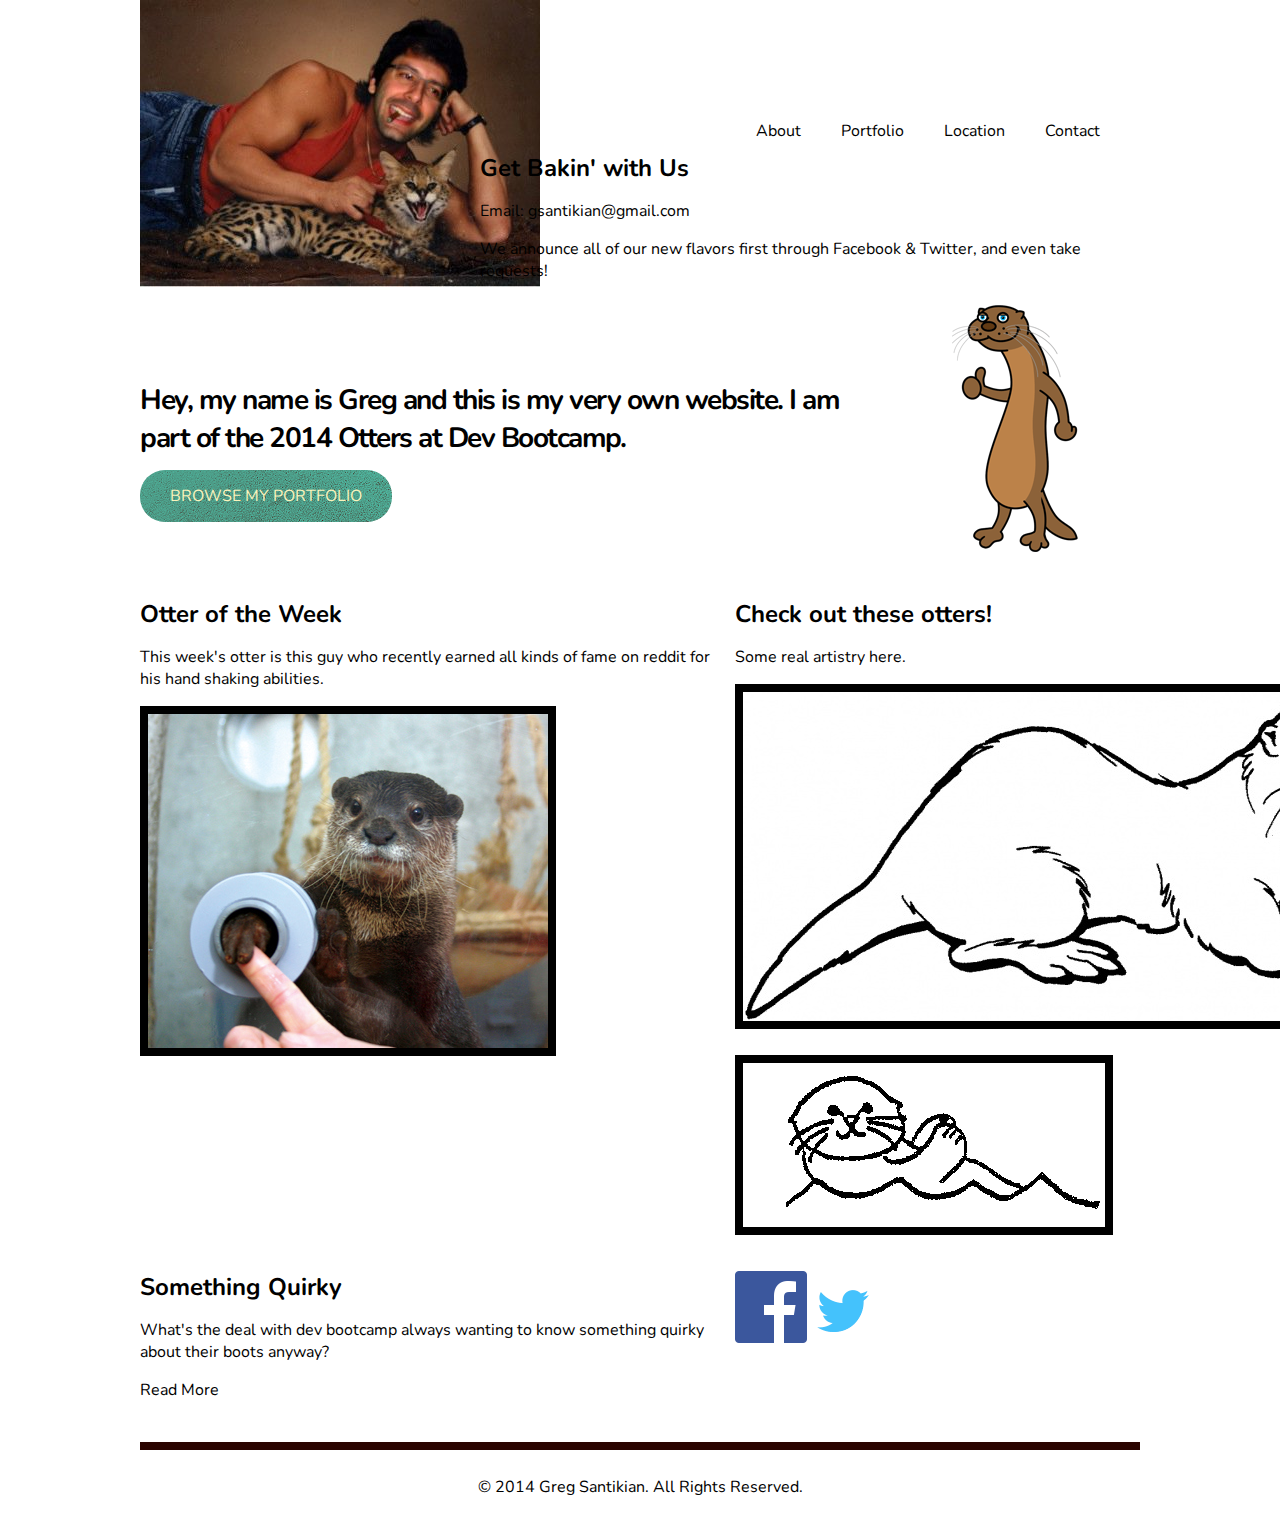
==== index.html @ 7d84310e "Got rid of phone number updated Email and Updated text for right photos" ====
<!DOCTYPE HTML>
<html>
<head>
  <meta http-equiv="Content-Type" content="text/html; charset=utf-8"/>
  <title>santikian.org</title>
  <link rel="stylesheet" href="css/normalize.css" type="text/css" media="screen">
  <link rel="stylesheet" href="css/grid.css" type="text/css" media="screen">
  <link href='http://fonts.googleapis.com/css?family=Nunito' rel='stylesheet' type='text/css'>
  <link rel="stylesheet" href="css/style.css" type="text/css" media="screen">
</head>

<body>
  <div class="container clearfix">
    <div class="grid_4">
      <img src="img/bobcat.jpg" alt="Me and my bobcat">
    </div>
    <div class="grid_8 omega">
      <ul class="nav">
        <li><a href="#">About</a></li>
        <li><a href="#">Portfolio</a></li>
        <li><a href="#">Location</a></li>
        <li class="last"><a href="#">Contact</a></li>
      </ul>
    </div>
    <div id="intro" class="grid_9">
      <h1>Hey, my name is Greg and this is my very own website. I am part of the 2014 Otters at Dev Bootcamp. </h1>
    <p><a href="#" class="btn">Browse My Portfolio</a></p>
    </div>
    <div class="grid_3 omega">
      <img src="img/cartoon-otter.gif" alt="Thumbs up otter!">
    </div>

    <div id="featured-cupcake" class="grid_7">
      <h2>Otter of the Week</h2>
      <p>This week's otter is this guy who recently earned all kinds of fame on reddit for his hand shaking abilities.</p>
      <img src="img/shake.jpg" alt="Shake on it!">
    </div>

    <div id="new-cupcakes" class="grid_5 omega">
      <h2>Check out these otters!</h2>
      <p>Some real artistry here.</p>
      <img src="img/stupid_otter.jpeg" alt="An otter">
      <img src="img/otter.gif" alt="Another otter">
    </div>


    <div class="grid_7">
      <h2>Something Quirky</h2>
      <p>What's the deal with dev bootcamp always wanting to know something quirky about their boots anyway?</p>
      <p><a href="#" class="btn-small">Read More</a></p>
    </div>

    <div class-"grid_5 omega">
      <h2>Get Bakin' with Us</h2>

      <div id="contact">
        <p>Email: <a href="#">gsantikian@gmail.com</a></p>
      </div>

      <p>We announce all of our new flavors first through Facebook &amp; Twitter, and even take requests!</p>
      <a href="http://www.facebook.com/SmellsLikeBakin"><img src="img/facebook.png" alt="Facebook"></a>
      <a href="http://www.twitter.com/#!/smellslikebakin"><img src="img/twitter-64.gif" alt="Twitter"></a>
    </div>

    <div id="copyright" class="grid_12">
      <p>&copy; 2014 Greg Santikian. All Rights Reserved.</p>
    </div>
  </div>
</body>
</html>
---- css/grid.css ----
/*
 Width: 1000px
 # Columns : 12 
 Column width: 65px
 Gutter : 20px 

 */
.grid_1 { width: 65px; }
.grid_2 { width: 150px; }
.grid_3 { width: 235px; }
.grid_4 { width: 320px; }
.grid_5 { width: 405px; }
.grid_6 { width: 490px; }
.grid_7 { width: 575px; }
.grid_8 { width: 660px; }
.grid_9 { width: 745px; }
.grid_10 { width: 830px; }
.grid_11 { width: 915px; }
.grid_12 { width: 1000px; }

.grid_1,
.grid_2,
.grid_3,
.grid_4,
.grid_5,
.grid_6,
.grid_7,
.grid_8,
.grid_9,
.grid_10,
.grid_11,
.grid_12 {
	margin: 0 20px 10px 0;
	float: left;
	display: block;
}

.alpha{margin-left:0px;}
.omega{margin-right:0px;}

.container{
	width: 1000px; 
	margin: auto;
}



.clear{clear:both;display:block;overflow:hidden;visibility:hidden;width:0;height:0}.clearfix:after{clear:both;content:' ';display:block;font-size:0;line-height:0;visibility:hidden;width:0;height:0}* html .clearfix,*:first-child+html .clearfix{zoom:1}
---- css/style.css ----
body {
  font-family: 'Nunito', sans-serif;
  color: #000000;
  background: #FFFFFF;
}

a {
  color: #000000;
  text-decoration: none;
}

h1 {
  font-size: 1.750em;
  letter-spacing: -1.5px;
}

h2 {
  font-size: 1.500em;
  color: #000000;
}

.btn {
  color: #FAF3BC;
  background: #4FB69F url('img/texture.png') no-repeat right top;
  padding: 15px 30px;
  margin: 40px 0px;
  border-radius: 25px;
  text-transform: uppercase;
}

.btn:hover {
  background-color: #000000;
}

ul.nav {
  margin: 120px 0 0 0;
  list-style: none;
  float: right;
}

ul.nav li {
  float: left;
  margin-right: 40px;
}

ul.nav li a {
  color: #000000;
}

#intro {
  margin: 50px 0 75px 0;
}

#new-cupcakes img {
  border: 8px solid #000000;
  margin: 0 0 20px 0;
}

#featured-cupcake img {
  border: 8px solid #000000;
}

#copyright {
  border-top: 8px solid #2A0400;
  padding: 10px 0px;
  margin: 15px 0px;
  text-align: center;
}
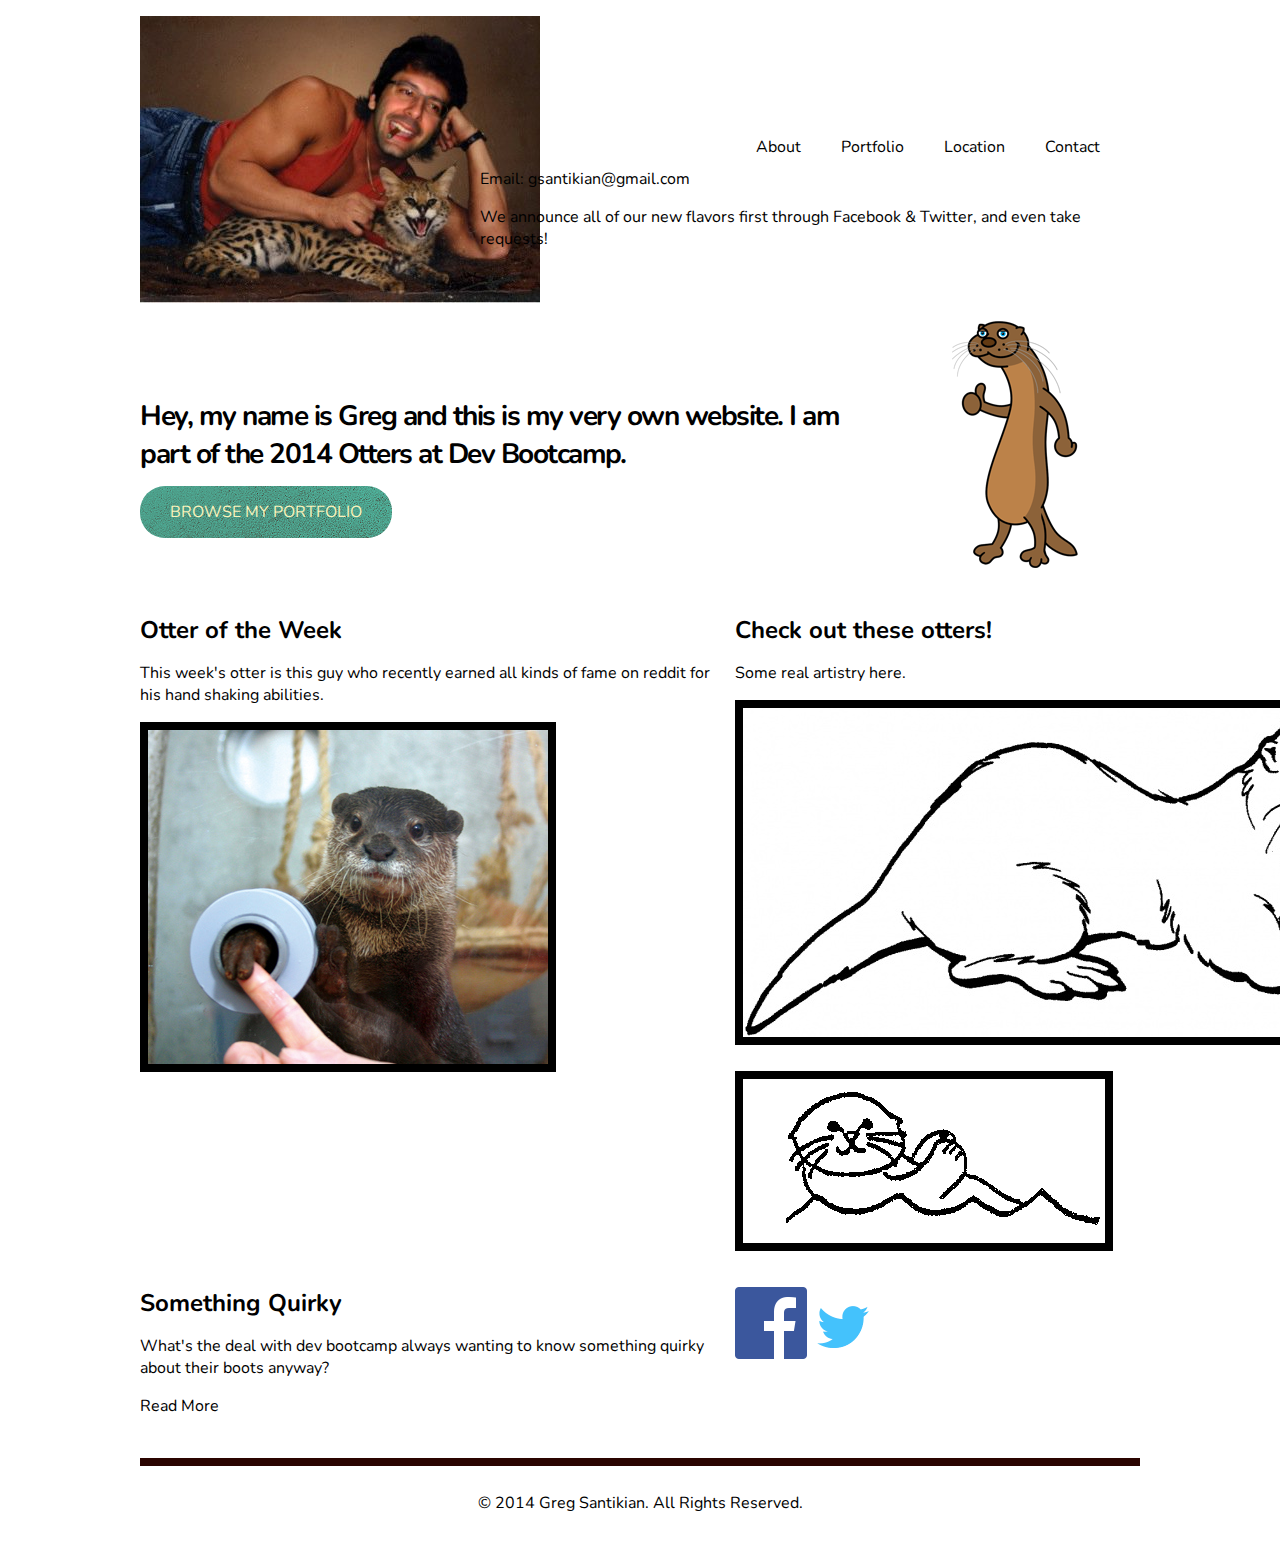
==== commit fca512f5: "Removed Get Bakin With Us header" ====
--- a/index.html
+++ b/index.html
@@ -51,8 +51,6 @@
     </div>
 
     <div class-"grid_5 omega">
-      <h2>Get Bakin' with Us</h2>
-
       <div id="contact">
         <p>Email: <a href="#">gsantikian@gmail.com</a></p>
       </div>
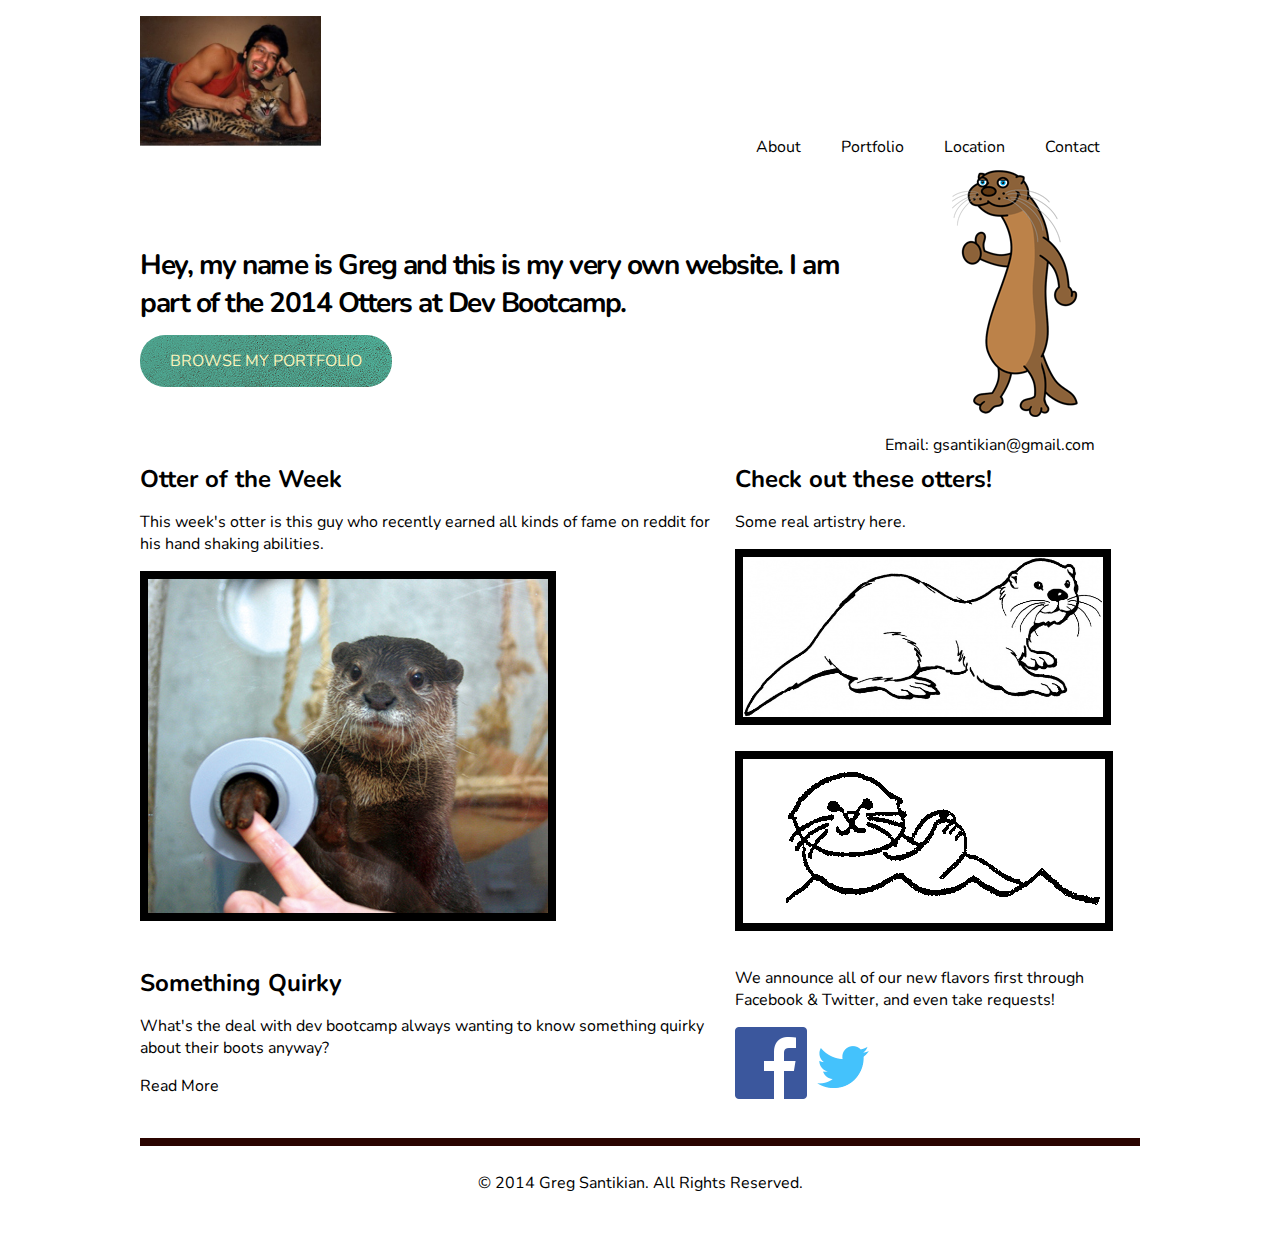
==== commit ef393b3e: "Changed bobcat size" ====
--- a/index.html
+++ b/index.html
@@ -12,7 +12,7 @@
 <body>
   <div class="container clearfix">
     <div class="grid_4">
-      <img src="img/bobcat.jpg" alt="Me and my bobcat">
+      <img src="img/bobcat.jpg" height = "130" alt="Me and my bobcat">
     </div>
     <div class="grid_8 omega">
       <ul class="nav">
@@ -39,7 +39,7 @@
     <div id="new-cupcakes" class="grid_5 omega">
       <h2>Check out these otters!</h2>
       <p>Some real artistry here.</p>
-      <img src="img/stupid_otter.jpeg" alt="An otter">
+      <img src="img/stupid_otter.jpeg" height = "160" width = "360"alt="An otter">
       <img src="img/otter.gif" alt="Another otter">
     </div>
 
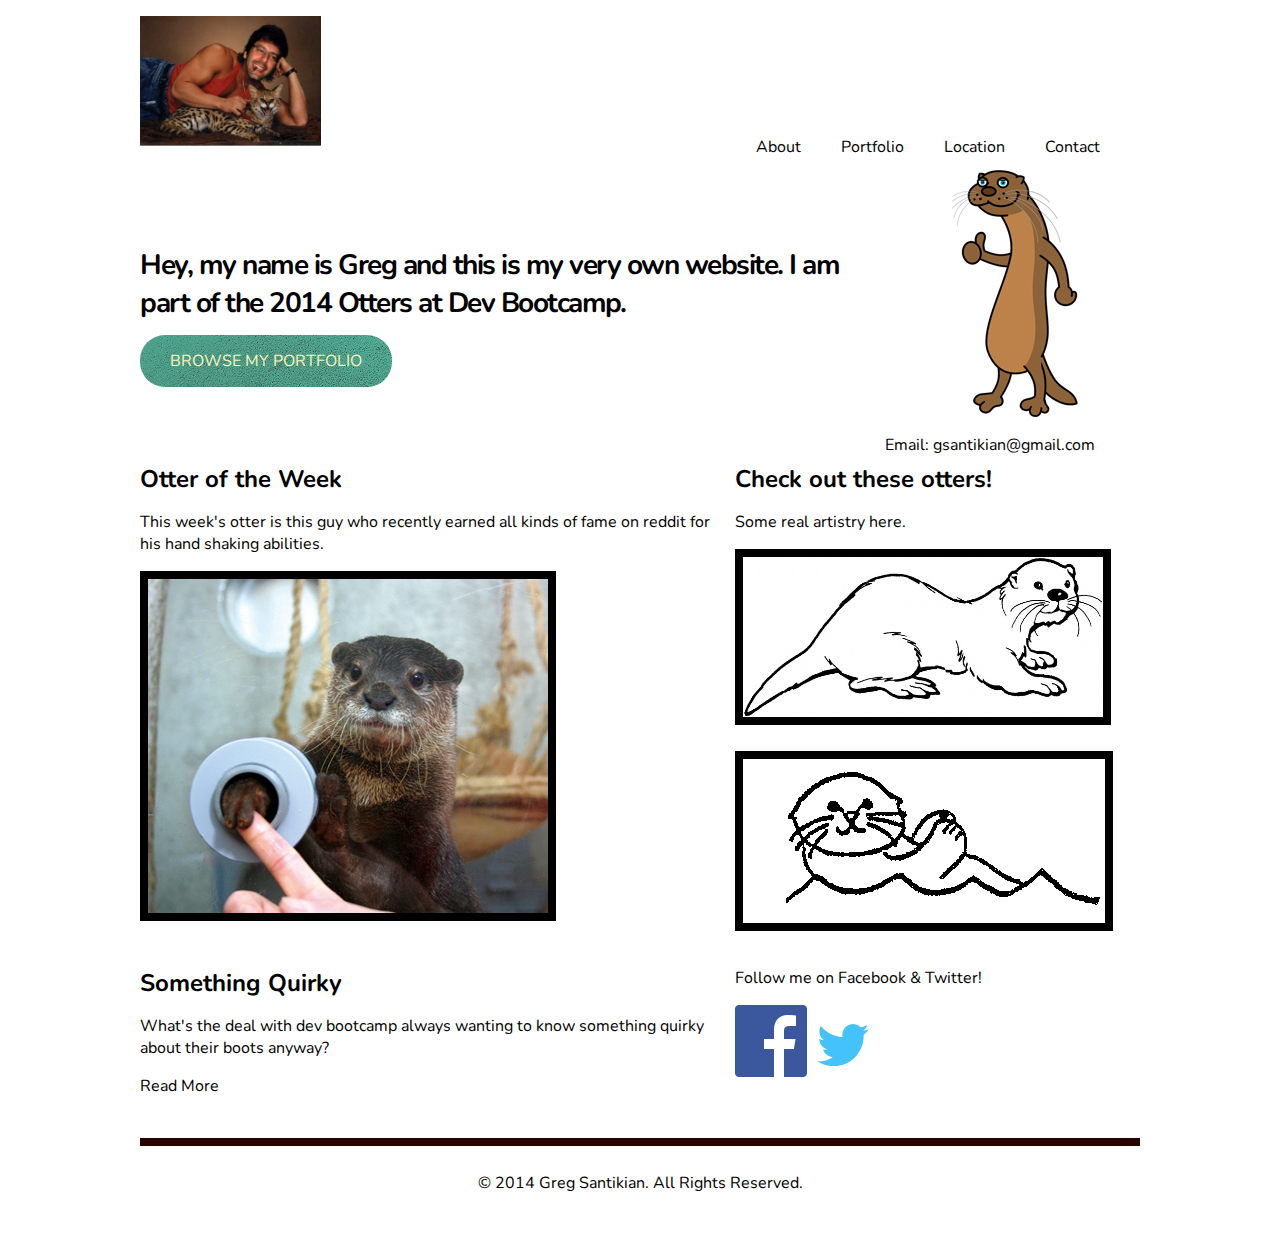
==== commit 639372f3: "Changed facebook and twitter verbage" ====
--- a/index.html
+++ b/index.html
@@ -55,7 +55,7 @@
         <p>Email: <a href="#">gsantikian@gmail.com</a></p>
       </div>
 
-      <p>We announce all of our new flavors first through Facebook &amp; Twitter, and even take requests!</p>
+      <p>Follow me on Facebook &amp; Twitter!</p>
       <a href="http://www.facebook.com/SmellsLikeBakin"><img src="img/facebook.png" alt="Facebook"></a>
       <a href="http://www.twitter.com/#!/smellslikebakin"><img src="img/twitter-64.gif" alt="Twitter"></a>
     </div>
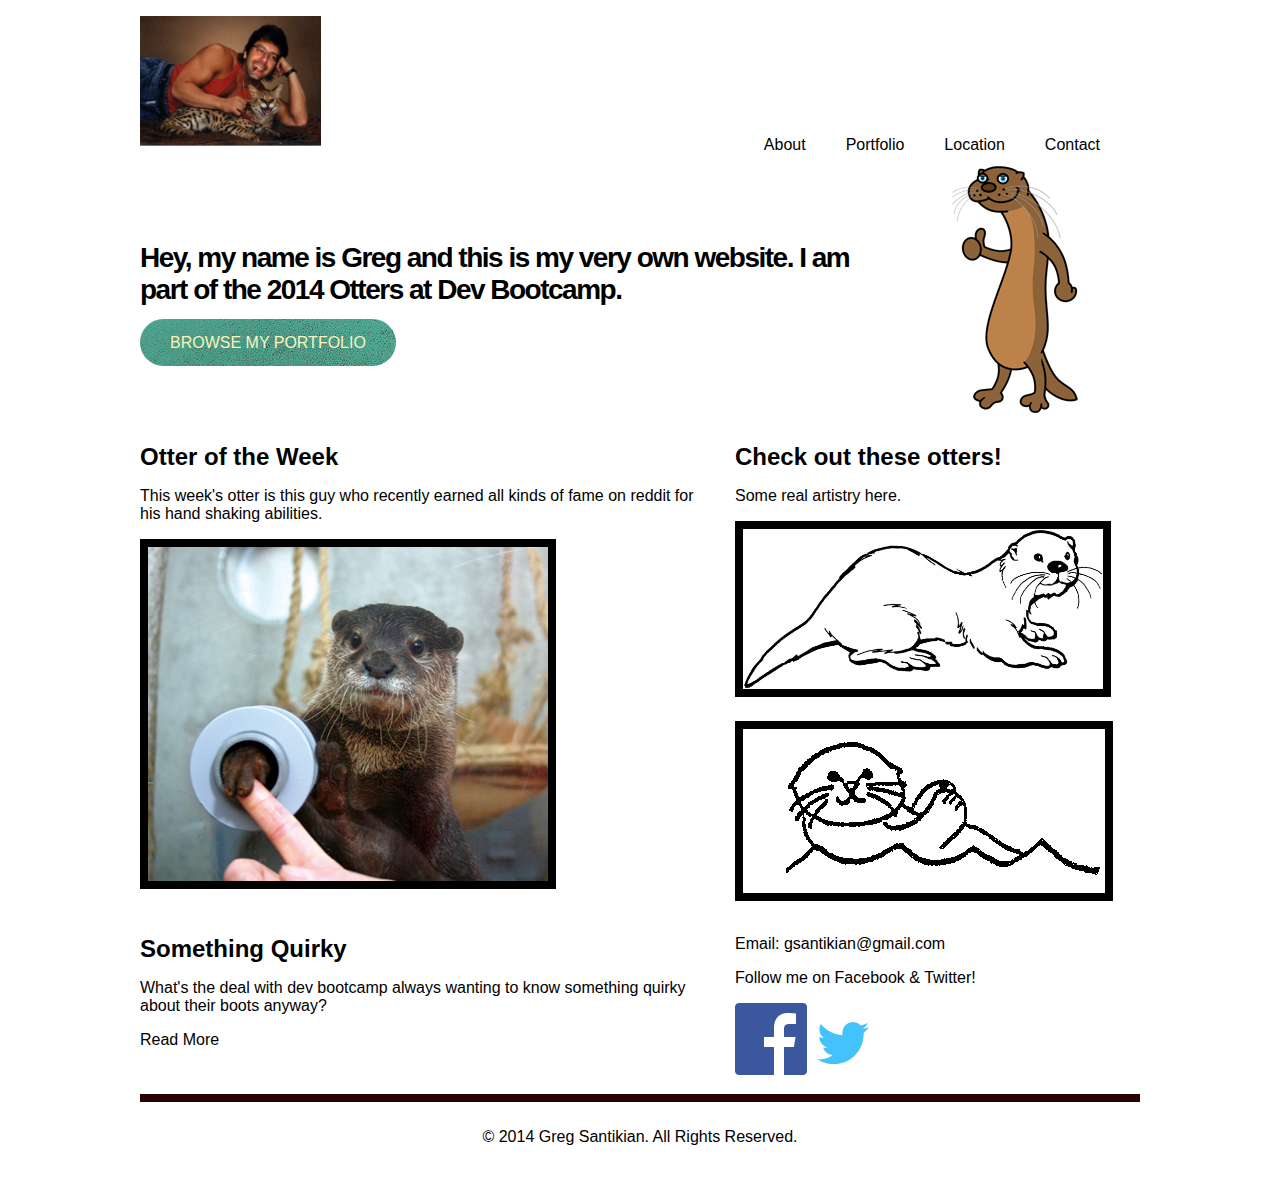
==== commit 51b086af: "Changed font to Open sans" ====
--- a/index.html
+++ b/index.html
@@ -5,7 +5,7 @@
   <title>santikian.org</title>
   <link rel="stylesheet" href="css/normalize.css" type="text/css" media="screen">
   <link rel="stylesheet" href="css/grid.css" type="text/css" media="screen">
-  <link href='http://fonts.googleapis.com/css?family=Nunito' rel='stylesheet' type='text/css'>
+  <link href='http://fonts.googleapis.com/css?family=Open+Sans' rel='stylesheet' type='text/css'>
   <link rel="stylesheet" href="css/style.css" type="text/css" media="screen">
 </head>
 
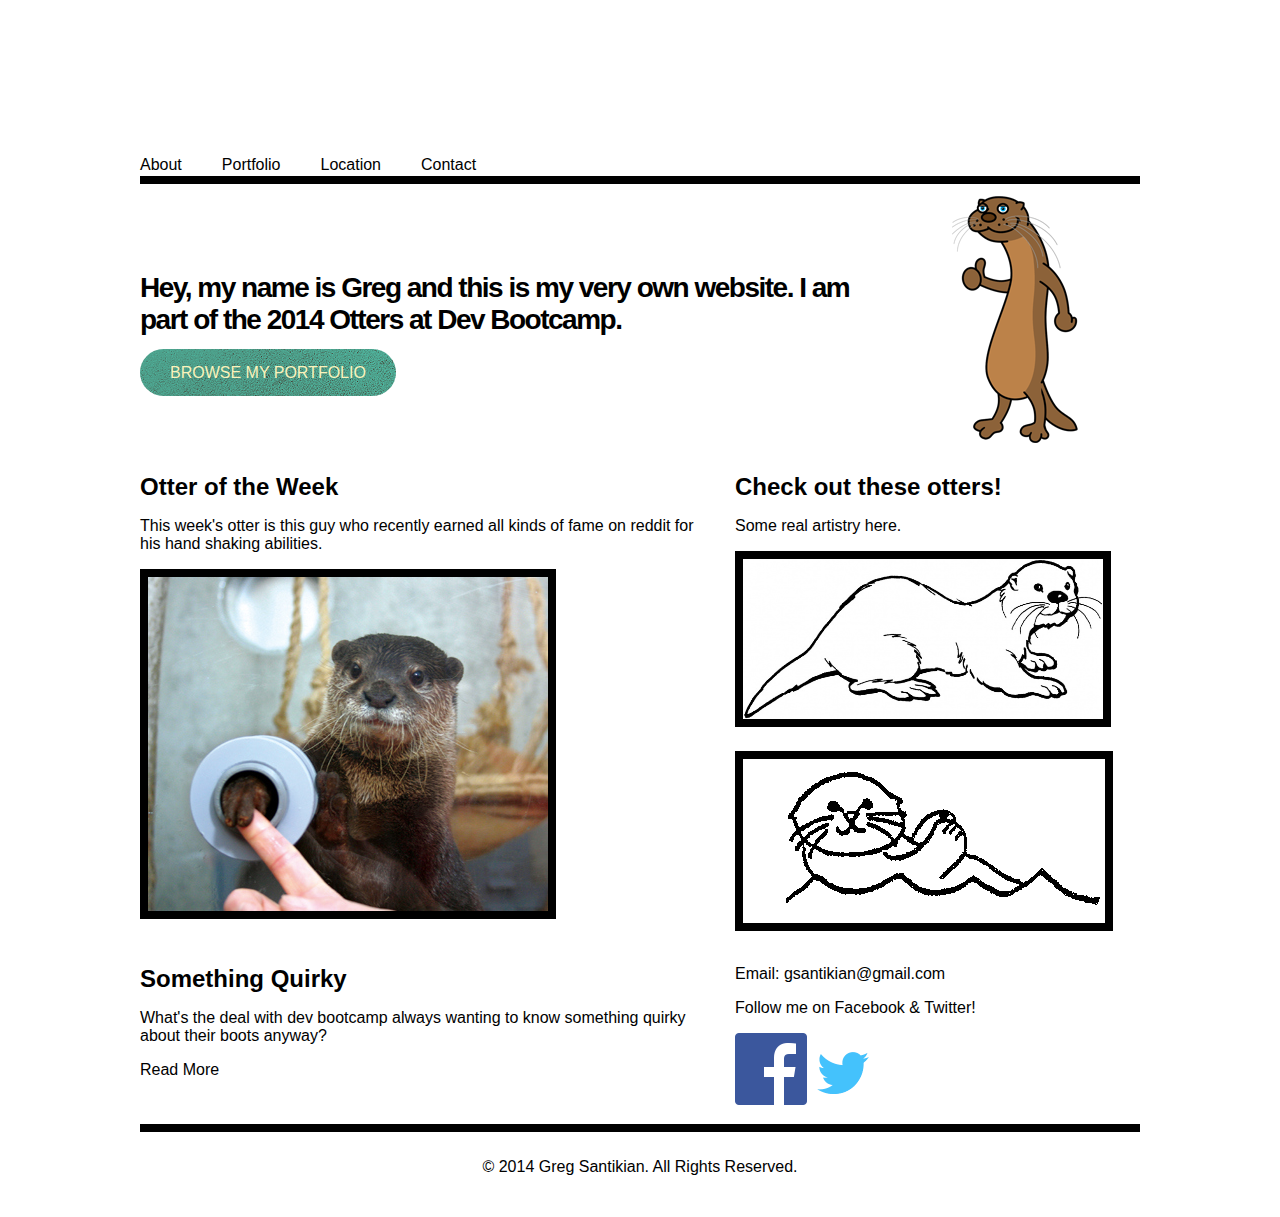
==== commit a6db74da: "Removed top right picture and updated nav bar" ====
--- a/index.html
+++ b/index.html
@@ -11,10 +11,7 @@
 
 <body>
   <div class="container clearfix">
-    <div class="grid_4">
-      <img src="img/bobcat.jpg" height = "130" alt="Me and my bobcat">
-    </div>
-    <div class="grid_8 omega">
+    <div class="grid_12">
       <ul class="nav">
         <li><a href="#">About</a></li>
         <li><a href="#">Portfolio</a></li>
--- a/css/style.css
+++ b/css/style.css
@@ -35,7 +35,6 @@
 ul.nav {
   margin: 120px 0 0 0;
   list-style: none;
-  float: right;
 }
 
 ul.nav li {
@@ -61,8 +60,15 @@
 }
 
 #copyright {
-  border-top: 8px solid #2A0400;
+  border-top: 8px solid #000000;
   padding: 10px 0px;
+  margin: 15px 0px;
+  text-align: center;
+}
+
+.nav {
+  border-bottom: 8px solid #000000;
+  padding: 20px 0px;
   margin: 15px 0px;
   text-align: center;
 }
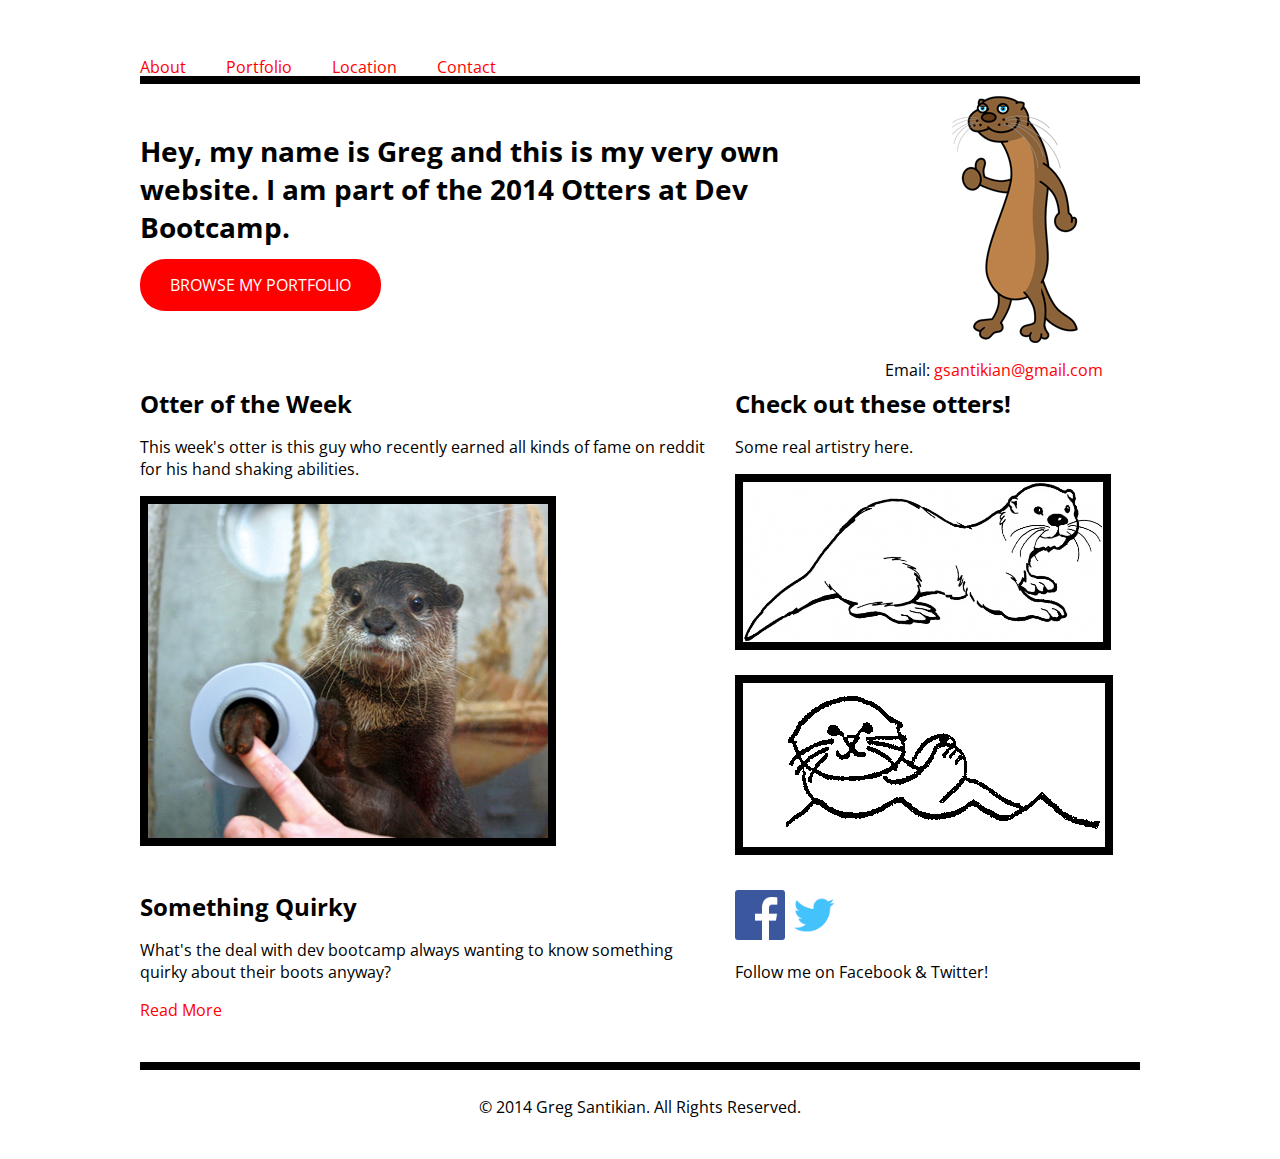
==== commit dcf4f8fc: "layout changes" ====
--- a/index.html
+++ b/index.html
@@ -23,7 +23,7 @@
       <h1>Hey, my name is Greg and this is my very own website. I am part of the 2014 Otters at Dev Bootcamp. </h1>
     <p><a href="#" class="btn">Browse My Portfolio</a></p>
     </div>
-    <div class="grid_3 omega">
+    <div id="cartoon" class="grid_3 omega">
       <img src="img/cartoon-otter.gif" alt="Thumbs up otter!">
     </div>
 
@@ -48,13 +48,10 @@
     </div>
 
     <div class-"grid_5 omega">
-      <div id="contact">
-        <p>Email: <a href="#">gsantikian@gmail.com</a></p>
-      </div>
-
+      <p>Email: <a href="#">gsantikian@gmail.com</a></p>
+      <a href="http://www.facebook.com/SmellsLikeBakin"><img src="img/facebook.png" height="50" width="50" alt="Facebook"></a>
+      <a href="http://www.twitter.com/#!/smellslikebakin"><img src="img/twitter-64.gif" height="50" width="50" alt="Twitter"></a>
       <p>Follow me on Facebook &amp; Twitter!</p>
-      <a href="http://www.facebook.com/SmellsLikeBakin"><img src="img/facebook.png" alt="Facebook"></a>
-      <a href="http://www.twitter.com/#!/smellslikebakin"><img src="img/twitter-64.gif" alt="Twitter"></a>
     </div>
 
     <div id="copyright" class="grid_12">
--- a/css/style.css
+++ b/css/style.css
@@ -1,17 +1,16 @@
 body {
-  font-family: 'Nunito', sans-serif;
+  font-family: 'Open Sans', sans-serif;
   color: #000000;
   background: #FFFFFF;
 }
 
 a {
-  color: #000000;
+  color: red;
   text-decoration: none;
 }
 
 h1 {
   font-size: 1.750em;
-  letter-spacing: -1.5px;
 }
 
 h2 {
@@ -20,8 +19,8 @@
 }
 
 .btn {
-  color: #FAF3BC;
-  background: #4FB69F url('img/texture.png') no-repeat right top;
+  color: #FFFFFF;
+  background: red;
   padding: 15px 30px;
   margin: 40px 0px;
   border-radius: 25px;
@@ -33,7 +32,7 @@
 }
 
 ul.nav {
-  margin: 120px 0 0 0;
+  margin: 20px 0 0 0;
   list-style: none;
 }
 
@@ -43,11 +42,11 @@
 }
 
 ul.nav li a {
-  color: #000000;
+  color: red;
 }
 
 #intro {
-  margin: 50px 0 75px 0;
+  margin: 10px 0 75px 0;
 }
 
 #new-cupcakes img {
@@ -69,9 +68,6 @@
 .nav {
   border-bottom: 8px solid #000000;
   padding: 20px 0px;
-  margin: 15px 0px;
-  text-align: center;
 }
 
 
-
